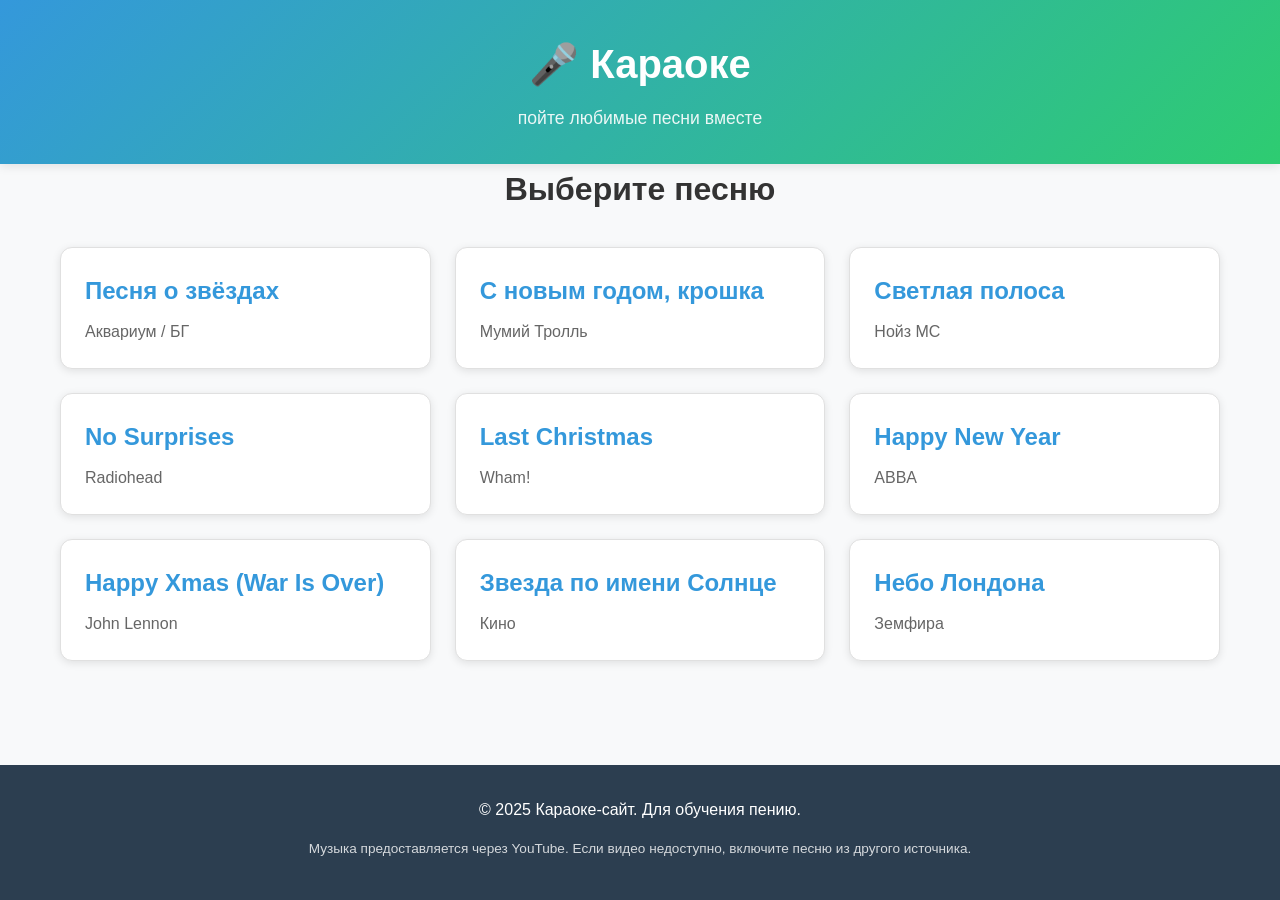
==== public/index.html @ 1b4640f0 "Ð¡Ð¾Ð·Ð´Ð°Ð½ ÐºÐ°Ñ€Ð°Ð¾ÐºÐµ-ÑÐ°Ð¹Ñ‚ Ñ 9 Ð¿ÐµÑÐ½ÑÐ¼Ð¸" ====
<!DOCTYPE html>
<html lang="ru">
<head>
    <meta charset="UTF-8">
    <meta name="viewport" content="width=device-width, initial-scale=1.0">
    <meta name="description" content="Караоке-сайт с текстами песен. Пойте вместе с любимыми песнями!">
    <meta name="keywords" content="караоке, тексты песен, пение, музыка">
    <meta name="author" content="Karaoke Site">
    <meta name="robots" content="index, follow">
    <title>Караоке - Тексты песен для пения</title>
    <link rel="stylesheet" href="styles.css">
</head>
<body>
    <header>
        <div class="container">
            <h1>🎤 Караоке</h1>
            <p class="subtitle">пойте любимые песни вместе</p>
        </div>
    </header>

    <main class="container">
        <section class="songs-list">
            <h2>Выберите песню</h2>
            <div class="songs-grid">
                <a href="songs/pesnya-o-zvezdah.html" class="song-card">
                    <div class="song-card-content">
                        <h3>Песня о звёздах</h3>
                        <p class="artist">Аквариум / БГ</p>
                    </div>
                </a>

                <a href="songs/s-novym-godom-kroshka.html" class="song-card">
                    <div class="song-card-content">
                        <h3>С новым годом, крошка</h3>
                        <p class="artist">Мумий Тролль</p>
                    </div>
                </a>

                <a href="songs/svetlaya-polosa.html" class="song-card">
                    <div class="song-card-content">
                        <h3>Светлая полоса</h3>
                        <p class="artist">Нойз МС</p>
                    </div>
                </a>

                <a href="songs/no-surprises.html" class="song-card">
                    <div class="song-card-content">
                        <h3>No Surprises</h3>
                        <p class="artist">Radiohead</p>
                    </div>
                </a>

                <a href="songs/last-christmas.html" class="song-card">
                    <div class="song-card-content">
                        <h3>Last Christmas</h3>
                        <p class="artist">Wham!</p>
                    </div>
                </a>

                <a href="songs/happy-new-year.html" class="song-card">
                    <div class="song-card-content">
                        <h3>Happy New Year</h3>
                        <p class="artist">ABBA</p>
                    </div>
                </a>

                <a href="songs/happy-xmas.html" class="song-card">
                    <div class="song-card-content">
                        <h3>Happy Xmas (War Is Over)</h3>
                        <p class="artist">John Lennon</p>
                    </div>
                </a>

                <a href="songs/zvezda-solntse.html" class="song-card">
                    <div class="song-card-content">
                        <h3>Звезда по имени Солнце</h3>
                        <p class="artist">Кино</p>
                    </div>
                </a>

                <a href="songs/london.html" class="song-card">
                    <div class="song-card-content">
                        <h3>Небо Лондона</h3>
                        <p class="artist">Земфира</p>
                    </div>
                </a>
            </div>
        </section>
    </main>

    <footer>
        <div class="container">
            <p>&copy; 2025 Караоке-сайт. Для обучения пению.</p>
            <p class="disclaimer">Музыка предоставляется через YouTube. Если видео недоступно, включите песню из другого источника.</p>
        </div>
    </footer>

    <script src="script.js"></script>
</body>
</html>
---- public/styles.css ----
/* Reset and base styles */
* {
    margin: 0;
    padding: 0;
    box-sizing: border-box;
}

:root {
    --primary-color: #3498db;
    --secondary-color: #2ecc71;
    --text-color: #333;
    --bg-color: #f8f9fa;
    --card-bg: #ffffff;
    --border-color: #e0e0e0;
    --hover-color: #2980b9;
}

body {
    font-family: -apple-system, BlinkMacSystemFont, 'Segoe UI', Roboto, Oxygen, Ubuntu, Cantarell, sans-serif;
    line-height: 1.6;
    color: var(--text-color);
    background-color: var(--bg-color);
    min-height: 100vh;
    display: flex;
    flex-direction: column;
}

.container {
    max-width: 1200px;
    margin: 0 auto;
    padding: 0 20px;
    width: 100%;
}

/* Header */
header {
    background: linear-gradient(135deg, var(--primary-color), var(--secondary-color));
    color: white;
    padding: 2rem 0;
    text-align: center;
    box-shadow: 0 2px 10px rgba(0,0,0,0.1);
}

header h1 {
    font-size: 2.5rem;
    margin-bottom: 0.5rem;
}

.subtitle {
    font-size: 1.1rem;
    opacity: 0.9;
}

/* Main content */
main {
    flex: 1;
    padding: 2rem 0;
}

h2 {
    font-size: 2rem;
    margin-bottom: 1.5rem;
    text-align: center;
    color: var(--text-color);
}

/* Songs grid */
.songs-grid {
    display: grid;
    grid-template-columns: repeat(auto-fill, minmax(280px, 1fr));
    gap: 1.5rem;
    margin-top: 2rem;
}

.song-card {
    background: var(--card-bg);
    border-radius: 12px;
    padding: 1.5rem;
    text-decoration: none;
    color: var(--text-color);
    box-shadow: 0 2px 8px rgba(0,0,0,0.1);
    transition: transform 0.3s ease, box-shadow 0.3s ease;
    border: 1px solid var(--border-color);
    display: block;
}

.song-card:hover {
    transform: translateY(-5px);
    box-shadow: 0 4px 16px rgba(0,0,0,0.15);
}

.song-card h3 {
    font-size: 1.5rem;
    margin-bottom: 0.5rem;
    color: var(--primary-color);
}

.song-card .artist {
    color: #666;
    font-size: 1rem;
}

/* Song page styles */
.song-page {
    max-width: 900px;
    margin: 0 auto;
    padding: 2rem 20px;
}

.song-header {
    text-align: center;
    margin-bottom: 2rem;
    padding-bottom: 1.5rem;
    border-bottom: 2px solid var(--border-color);
}

.song-header h1 {
    font-size: 2.5rem;
    color: var(--primary-color);
    margin-bottom: 0.5rem;
}

.song-header .artist {
    font-size: 1.3rem;
    color: #666;
}

.youtube-container {
    margin: 2rem 0;
    position: relative;
    width: 100%;
    padding-bottom: 56.25%; /* 16:9 aspect ratio */
    height: 0;
    overflow: hidden;
    border-radius: 12px;
    box-shadow: 0 4px 16px rgba(0,0,0,0.2);
    background: #000;
}

.youtube-container iframe {
    position: absolute;
    top: 0;
    left: 0;
    width: 100%;
    height: 100%;
    border: none;
}

.youtube-warning {
    background: #fff3cd;
    border: 1px solid #ffc107;
    border-radius: 8px;
    padding: 1rem;
    margin: 1.5rem 0;
    color: #856404;
    font-size: 0.9rem;
}

.song-lyrics {
    background: var(--card-bg);
    padding: 2rem;
    border-radius: 12px;
    box-shadow: 0 2px 8px rgba(0,0,0,0.1);
    margin: 2rem 0;
    line-height: 2;
}

.song-lyrics h3 {
    font-size: 1.3rem;
    margin-bottom: 1rem;
    color: var(--primary-color);
}

.verse, .chorus {
    margin-bottom: 1.5rem;
    font-size: 1.1rem;
}

.verse p, .chorus p {
    margin-bottom: 0.5rem;
}

.chorus {
    font-weight: 600;
    color: var(--primary-color);
    padding-left: 1rem;
    border-left: 3px solid var(--primary-color);
}

.back-button {
    display: inline-block;
    background: var(--primary-color);
    color: white;
    padding: 0.75rem 1.5rem;
    text-decoration: none;
    border-radius: 8px;
    margin: 1rem 0;
    transition: background 0.3s ease;
    font-weight: 500;
}

.back-button:hover {
    background: var(--hover-color);
}

/* Footer */
footer {
    background: #2c3e50;
    color: white;
    padding: 2rem 0;
    margin-top: 3rem;
    text-align: center;
}

footer p {
    margin-bottom: 0.5rem;
}

.disclaimer {
    font-size: 0.85rem;
    opacity: 0.8;
    margin-top: 1rem;
}

/* Lyrics synchronization styles */
.word {
    display: inline-block;
    margin: 0 0.2em;
    padding: 0.1em 0.2em;
    transition: all 0.3s ease;
    border-radius: 4px;
    cursor: default;
}

.word-active {
    background: linear-gradient(135deg, var(--primary-color), var(--secondary-color));
    color: white;
    font-weight: 700;
    transform: scale(1.1);
    box-shadow: 0 2px 8px rgba(52, 152, 219, 0.4);
    padding: 0.2em 0.4em;
}

.word-past {
    color: #999;
    opacity: 0.6;
}

.word:hover {
    background-color: rgba(52, 152, 219, 0.1);
}

/* YouTube player container for IFrame API */
#youtube-player {
    position: absolute;
    top: 0;
    left: 0;
    width: 100%;
    height: 100%;
}

/* YouTube API создает iframe внутри #youtube-player */
#youtube-player iframe {
    position: absolute;
    top: 0;
    left: 0;
    width: 100%;
    height: 100%;
    border: none;
}

/* Responsive */
@media (max-width: 768px) {
    header h1 {
        font-size: 2rem;
    }

    .songs-grid {
        grid-template-columns: 1fr;
    }

    .song-header h1 {
        font-size: 2rem;
    }

    .song-lyrics {
        padding: 1.5rem;
        font-size: 1rem;
    }

    .verse, .chorus {
        font-size: 1rem;
    }

    .word {
        margin: 0 0.1em;
        padding: 0.05em 0.1em;
    }

    .word-active {
        transform: scale(1.05);
        padding: 0.15em 0.3em;
    }
}
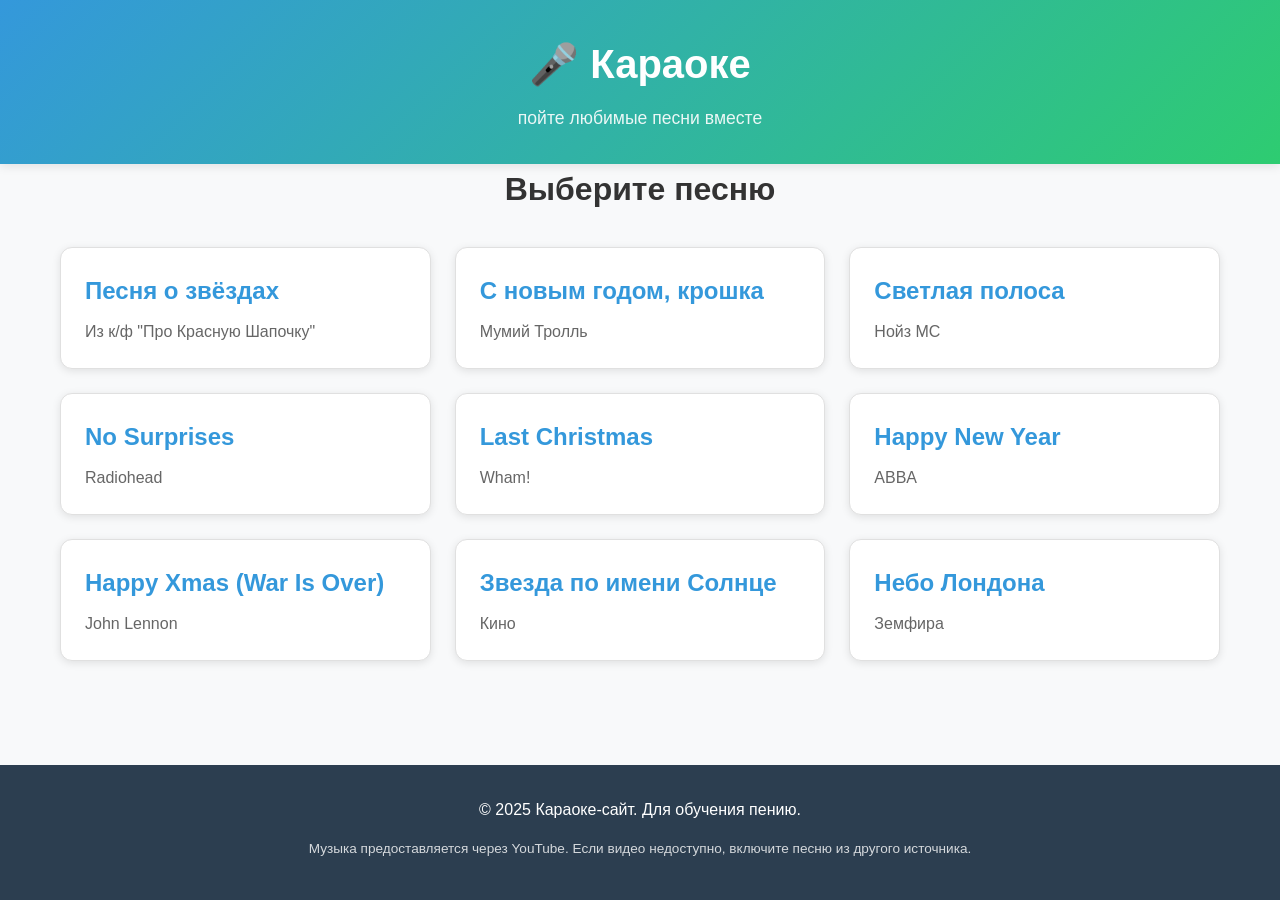
==== commit 1cf4420b: "Added song lyrics and video clips links" ====
--- a/public/index.html
+++ b/public/index.html
@@ -25,7 +25,7 @@
                 <a href="songs/pesnya-o-zvezdah.html" class="song-card">
                     <div class="song-card-content">
                         <h3>Песня о звёздах</h3>
-                        <p class="artist">Аквариум / БГ</p>
+                        <p class="artist">Из к/ф "Про Красную Шапочку"</p>
                     </div>
                 </a>
 
--- a/public/styles.css
+++ b/public/styles.css
@@ -269,6 +269,44 @@
     border: none;
 }
 
+/* Video clips section */
+.video-clips {
+    margin: 3rem 0 2rem;
+    padding: 1.5rem;
+    background: var(--card-bg);
+    border-radius: 12px;
+    box-shadow: 0 2px 8px rgba(0,0,0,0.1);
+}
+
+.video-clips h3 {
+    font-size: 1.3rem;
+    margin-bottom: 1rem;
+    color: var(--primary-color);
+}
+
+.clips-list {
+    display: flex;
+    flex-direction: column;
+    gap: 0.75rem;
+}
+
+.clip-link {
+    display: inline-block;
+    padding: 0.75rem 1rem;
+    background: #f0f0f0;
+    border-radius: 8px;
+    text-decoration: none;
+    color: var(--text-color);
+    transition: all 0.3s ease;
+    border-left: 4px solid var(--primary-color);
+}
+
+.clip-link:hover {
+    background: #e0e0e0;
+    transform: translateX(5px);
+    color: var(--primary-color);
+}
+
 /* Responsive */
 @media (max-width: 768px) {
     header h1 {
@@ -301,5 +339,13 @@
         transform: scale(1.05);
         padding: 0.15em 0.3em;
     }
-}
-
+
+    .video-clips {
+        padding: 1rem;
+    }
+
+    .video-clips h3 {
+        font-size: 1.1rem;
+    }
+}
+
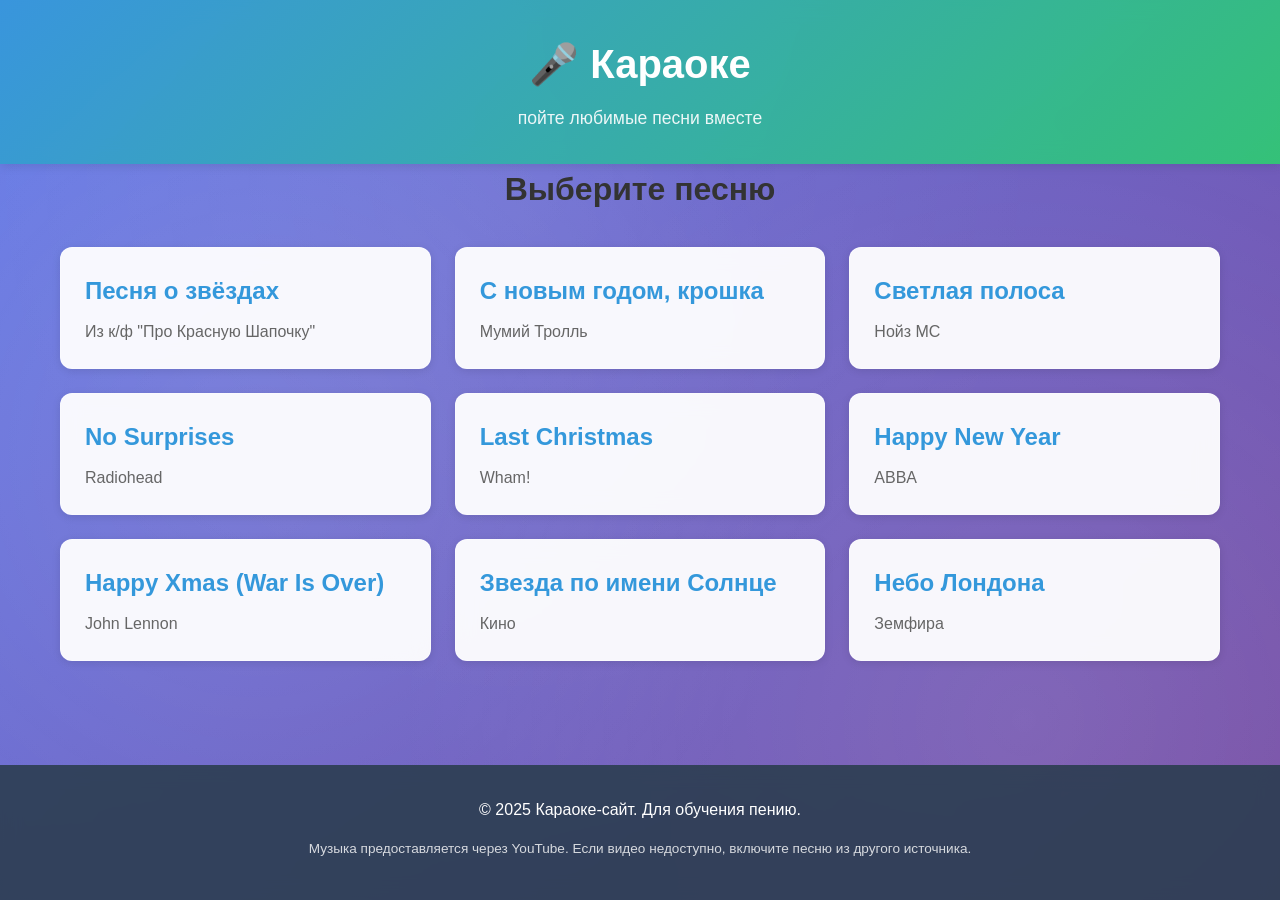
==== commit 17d11be5: "Add Clarity analytics, update meta tags for New Year theme, add disclaimer" ====
--- a/public/index.html
+++ b/public/index.html
@@ -3,12 +3,21 @@
 <head>
     <meta charset="UTF-8">
     <meta name="viewport" content="width=device-width, initial-scale=1.0">
-    <meta name="description" content="Караоке-сайт с текстами песен. Пойте вместе с любимыми песнями!">
-    <meta name="keywords" content="караоке, тексты песен, пение, музыка">
+    <meta name="description" content="Новогодний караоке плейлист. Пойте вместе с любимыми новогодними песнями!">
+    <meta name="keywords" content="караоке, новогодние песни, плейлист, пение, музыка">
     <meta name="author" content="Karaoke Site">
     <meta name="robots" content="index, follow">
-    <title>Караоке - Тексты песен для пения</title>
+    <title>Новогодний караоке плейлист</title>
     <link rel="stylesheet" href="styles.css">
+    
+    <!-- Microsoft Clarity -->
+    <script type="text/javascript">
+        (function(c,l,a,r,i,t,y){
+            c[a]=c[a]||function(){(c[a].q=c[a].q||[]).push(arguments)};
+            t=l.createElement(r);t.async=1;t.src="https://www.clarity.ms/tag/"+i;
+            y=l.getElementsByTagName(r)[0];y.parentNode.insertBefore(t,y);
+        })(window, document, "clarity", "script", "uvsqfcqycg");
+    </script>
 </head>
 <body>
     <header>
--- a/public/styles.css
+++ b/public/styles.css
@@ -19,10 +19,34 @@
     font-family: -apple-system, BlinkMacSystemFont, 'Segoe UI', Roboto, Oxygen, Ubuntu, Cantarell, sans-serif;
     line-height: 1.6;
     color: var(--text-color);
-    background-color: var(--bg-color);
+    background: linear-gradient(135deg, #667eea 0%, #764ba2 25%, #f093fb 50%, #4facfe 75%, #00f2fe 100%);
+    background-size: 400% 400%;
+    animation: gradientShift 15s ease infinite;
     min-height: 100vh;
     display: flex;
     flex-direction: column;
+    position: relative;
+}
+
+body::before {
+    content: '';
+    position: fixed;
+    top: 0;
+    left: 0;
+    width: 100%;
+    height: 100%;
+    background-image: 
+        radial-gradient(circle at 20% 50%, rgba(255, 255, 255, 0.1) 0%, transparent 50%),
+        radial-gradient(circle at 80% 80%, rgba(255, 255, 255, 0.1) 0%, transparent 50%),
+        radial-gradient(circle at 40% 20%, rgba(255, 255, 255, 0.05) 0%, transparent 50%);
+    pointer-events: none;
+    z-index: 0;
+}
+
+@keyframes gradientShift {
+    0% { background-position: 0% 50%; }
+    50% { background-position: 100% 50%; }
+    100% { background-position: 0% 50%; }
 }
 
 .container {
@@ -30,15 +54,20 @@
     margin: 0 auto;
     padding: 0 20px;
     width: 100%;
+    position: relative;
+    z-index: 1;
 }
 
 /* Header */
 header {
-    background: linear-gradient(135deg, var(--primary-color), var(--secondary-color));
+    background: linear-gradient(135deg, rgba(52, 152, 219, 0.9), rgba(46, 204, 113, 0.9));
+    backdrop-filter: blur(10px);
     color: white;
     padding: 2rem 0;
     text-align: center;
     box-shadow: 0 2px 10px rgba(0,0,0,0.1);
+    position: relative;
+    z-index: 1;
 }
 
 header h1 {
@@ -55,6 +84,8 @@
 main {
     flex: 1;
     padding: 2rem 0;
+    position: relative;
+    z-index: 1;
 }
 
 h2 {
@@ -73,14 +104,15 @@
 }
 
 .song-card {
-    background: var(--card-bg);
+    background: rgba(255, 255, 255, 0.95);
+    backdrop-filter: blur(10px);
     border-radius: 12px;
     padding: 1.5rem;
     text-decoration: none;
     color: var(--text-color);
     box-shadow: 0 2px 8px rgba(0,0,0,0.1);
     transition: transform 0.3s ease, box-shadow 0.3s ease;
-    border: 1px solid var(--border-color);
+    border: 1px solid rgba(255, 255, 255, 0.3);
     display: block;
 }
 
@@ -157,12 +189,14 @@
 }
 
 .song-lyrics {
-    background: var(--card-bg);
+    background: rgba(255, 255, 255, 0.95);
+    backdrop-filter: blur(10px);
     padding: 2rem;
     border-radius: 12px;
     box-shadow: 0 2px 8px rgba(0,0,0,0.1);
     margin: 2rem 0;
     line-height: 2;
+    border: 1px solid rgba(255, 255, 255, 0.3);
 }
 
 .song-lyrics h3 {
@@ -205,11 +239,14 @@
 
 /* Footer */
 footer {
-    background: #2c3e50;
+    background: rgba(44, 62, 80, 0.9);
+    backdrop-filter: blur(10px);
     color: white;
     padding: 2rem 0;
     margin-top: 3rem;
     text-align: center;
+    position: relative;
+    z-index: 1;
 }
 
 footer p {
@@ -273,9 +310,11 @@
 .video-clips {
     margin: 3rem 0 2rem;
     padding: 1.5rem;
-    background: var(--card-bg);
+    background: rgba(255, 255, 255, 0.95);
+    backdrop-filter: blur(10px);
     border-radius: 12px;
     box-shadow: 0 2px 8px rgba(0,0,0,0.1);
+    border: 1px solid rgba(255, 255, 255, 0.3);
 }
 
 .video-clips h3 {
